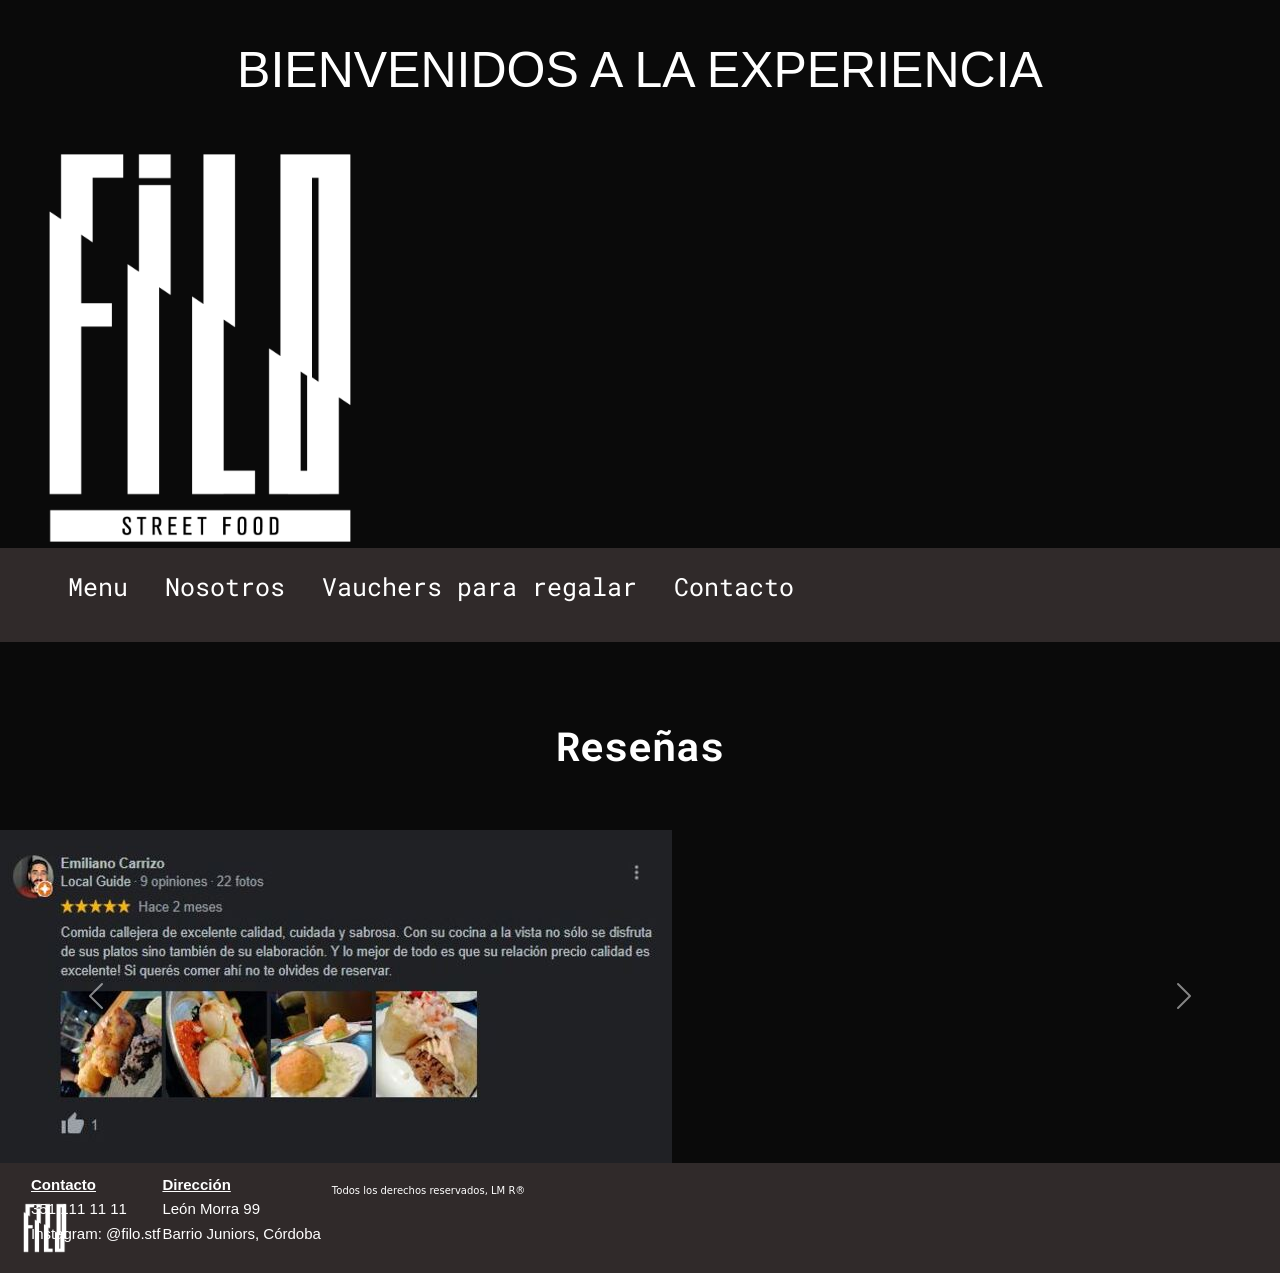
==== index.html @ 06b5f78f "Modificacion image y pages" ====
<!DOCTYPE html>
<html lang="en">

<head>
    <meta charset="UTF-8">
    <meta http-equiv="X-UA-Compatible" content="IE=edge">
    <meta name="viewport" content="width=device-width, initial-scale=1.0">

    <meta name="description"
        content="Filo Street Food es un restó de comida estilo callejera de distintas partes del mundo.">
    <meta name="keywords" content="comida callejera, delivery, barrio general paz, restaurante">
    <meta name="author" content="Leonel Martín">
    <meta name="copyright" content="Filo Street Food">

    <meta property="og: title" content="Filo Street Food local de comida">
    <meta property="og: description" content="Sitio oficial de Filo STF">
    <meta property="og: image" content="">
    <meta property="og: url" content="http://127.0.0.1:5500/index.html">
    <meta property="og: locale" content="es_ES">

    <title>Filo Street Food</title>

    <link href="https://cdn.jsdelivr.net/npm/bootstrap@5.0.2/dist/css/bootstrap.min.css" rel="stylesheet"
        integrity="sha384-EVSTQN3/azprG1Anm3QDgpJLIm9Nao0Yz1ztcQTwFspd3yD65VohhpuuCOmLASjC" crossorigin="anonymous">
    <script src="https://cdn.jsdelivr.net/npm/bootstrap@5.0.2/dist/js/bootstrap.bundle.min.js"
        integrity="sha384-MrcW6ZMFYlzcLA8Nl+NtUVF0sA7MsXsP1UyJoMp4YLEuNSfAP+JcXn/tWtIaxVXM"
        crossorigin="anonymous"></script>

    <!--fonts-->
    <link href="https://fonts.googleapis.com/css2?family=Roboto+Mono:ital,wght@1,300&display=swap" rel="stylesheet">
    <!--fonts-icons-->
    <link rel="stylesheet" href="https://fonts.googleapis.com/icon?family=Material+Icons">
    <!--estilo principal-->
    <link rel="stylesheet" type="text/css" href="./css/style.css">
    <!--animate.css-->
    <link rel="stylesheet" href="https://raw.github.com/daneden/animate.css/master/animate.css">
    <!--enlaces-internos-->
    <a href="./pages/menu.html"></a>
    <a href="./pages/nosotros.html"></a>
    <a href="./pages/vauchers.html"></a>
    <a href="./pages/contacto.html"></a>
    <!--favicon-->
    <link rel="icon" type="image/x-icon" href="./image/logo/favicon.ico">
</head>

<body>

    <!--Titulo bienvenida-->

    <div class="titulo__bienvenida">
        <h1>
            BIENVENIDOS A LA EXPERIENCIA
        </h1>
    </div>

    <div class="logo__bienvenida">
        <img class="logo__bienvenida-img" src="./image/logo/Filo - Logo sec Blanco.png" alt="logoprincipal">
    </div>

    <!--barra navegacion-->

    <nav class="nav">

        <ul class="nav__ul">
            <li class="nav__li"><a href="./pages/menu.html">Menu</a></li>
            <li class="nav__li"><a href="./pages/nosotros.html">Nosotros</a></li>
            <li class="nav__li"><a href="./pages/vauchers.html">Vauchers para regalar</a></li>
            <li class="nav__li"><a href="./pages/contacto.html">Contacto</a></li>
        </ul>

    </nav>

    <!--reseñas-->
    <div class="reseñas">
        <h2>
            Reseñas
        </h2>
    </div>

    <div id="carouselExampleFade" class="carousel slide carousel-fade" data-bs-ride="carousel">
        <div class="carousel-inner">
            <div class="carousel-item active">
                <img class="img__carousel" src="./image/resenas/reseña1.JPG" class="d-block w-100" alt="reseña1">
            </div>
            <div class="carousel-item">
                <img class="img__carousel" src="./image/resenas/reseña2.JPG" class="d-block w-100" alt="reseña2">
            </div>
            <div class="carousel-item">
                <img class="img__carousel" src="./image/resenas/reseña3.JPG" class="d-block w-100" alt="reseña3">
            </div>
        </div>
        <button class="carousel-control-prev" type="button" data-bs-target="#carouselExampleFade" data-bs-slide="prev">
            <span class="carousel-control-prev-icon" aria-hidden="true"></span>
            <span class="visually-hidden">Previous</span>
        </button>
        <button class="carousel-control-next" type="button" data-bs-target="#carouselExampleFade" data-bs-slide="next">
            <span class="carousel-control-next-icon" aria-hidden="true"></span>
            <span class="visually-hidden">Next</span>
        </button>
    </div>

    <!--comienzo pie de página-->
    <footer class="footer">
        
        <div class="footer__conteiner">
            
            <div class="footer__logo">
                <img src="../image/logo/Filo - Logo Blanco.png" alt="logopie">
            </div>

            <div>
                <table class="footer__table">
                    <tr>
                        <th>Contacto</th>
                        <th>Dirección</th>
                    </tr>
                    <tr>
                        <td>351 111 11 11</td>
                        <td>León Morra 99</td>
                    </tr>
                    <tr>
                        <td>Instagram: @filo.stf</td>
                        <td>Barrio Juniors, Córdoba</td>
                    </tr>
                </table>
            </div>
            <div class="copyright">
                <p>
                    Todos los derechos reservados, LM R®
                </p>
            </div>
        </div>
    </footer>

    <script src="https://cdn.jsdelivr.net/npm/@popperjs/core@2.9.2/dist/umd/popper.min.js"
        integrity="sha384-IQsoLXl5PILFhosVNubq5LC7Qb9DXgDA9i+tQ8Zj3iwWAwPtgFTxbJ8NT4GN1R8p"
        crossorigin="anonymous"></script>
    <script src="https://cdn.jsdelivr.net/npm/bootstrap@5.0.2/dist/js/bootstrap.min.js"
        integrity="sha384-cVKIPhGWiC2Al4u+LWgxfKTRIcfu0JTxR+EQDz/bgldoEyl4H0zUF0QKbrJ0EcQF"
        crossorigin="anonymous"></script>
    <script src="js/wow.min.js"></script>
    <script>
        new WOW().init();
    </script>

</body>

</html>
---- css/style.css ----
body {
    background-color: #0a0a0a;
}

/*Barra de Navegacion*/

.nav {
    background-color: #302a2a;
    padding: 20px;

}

.nav__li {
    display: inline-block;

}

.nav__li a {
    font-family: 'Roboto Mono', monospace;
    font-size: 25px;
    padding: 16px;
    color: #ffffff;
    text-decoration: none;
}

.nav__li a:hover {
    color: #bbb;

}

/*Página principal*/

.titulo__bienvenida {
    color: #ffffff;
    align-items: center;
    display: flexbox;
    text-align: center;
    padding: 20px;
    margin: 20px auto;

}

.titulo__bienvenida h1 {
    font-size: 50px;
    font-family: Verdana, Geneva, Tahoma, sans-serif;

}

.logo__bienvenida {
    display: flex;

}

.logo__bienvenida-img {
    width: 400px;
    height: 400px;
    object-fit: contain;
    display: inline-block;
    justify-items: center;
    text-align: center;
}

.reseñas {
    margin-top: 60px;
    margin-bottom: 40px;
    justify-items: center;
    align-items: center;
    display: flexbox;
    text-align: center;
}

.reseñas h2 {
    
    padding: 20px;
    font-family: 'Roboto Mono', monospace;
    font-size: 40px;
    color: #ffffff;
    font-weight: bold;
}

.img__carousel {
   
    justify-content: center;
    justify-items: center;
    display: flexbox;
}

/*Página Menú*/
.nuestra__carta {
    padding: 20px;

}

.nuestra__carta h1 {
    font-family: 'Roboto Mono', monospace;
    font-size: 40px;
    color: #ffffff;
    font-weight: bold;
}

.felx__conteiner-menu {
    display: flex;
    flex-direction: row;
    flex-wrap: wrap;


    padding: 40px;
    margin: 40px;

    background-color: beige;

}

.flex__item-menu {
    margin: 40px;
}


/*Página Nosotros*/
.sobre__nosotros {
    padding: 20px;
}

.sobre__nosotros h1 {
    font-family: 'Roboto Mono', monospace;
    font-size: 40px;
    color: #ffffff;
    font-weight: bold;
}

.quienes__somos {
    padding: 18px;
}

.quienes__somos h2 {
    font-family: 'Roboto Mono', monospace;
    font-size: 25px;
    color: #ffffff;

}

.sobre__nosotros-texto {
    font-family: 'Roboto Mono', monospace;
    font-size: 18px;
    color: #ffffff;
}


/*Página Vauchers*/
.vauchers {
    padding: 20px;
}

.vauchers h1 {
    font-family: 'Roboto Mono', monospace;
    font-size: 40px;
    color: #ffffff;
    font-weight: bold;
}

.vaucher__tarjeta {
    width: 500px;
    height: 600px;

}

.vaucher__texto {
    color: #ffffff;

}


/*Página Contacto*/

.contacto {
    padding: 20px;

}

.contacto h1 {
    font-family: 'Roboto Mono', monospace;
    font-size: 40px;
    color: #ffffff;
    font-weight: bold;
}

.subtitulo {
    padding: 20px;
    margin-left: 40px;
    margin-top: 150px;
    margin-bottom: 50px;
}

.subtitulo h2 {
    font-family: 'Roboto Mono', monospace;
    font-size: 35px;
    color: #ffffff;
    font-weight: lighter;
}

.conteiner__formulario {
    margin-left: 40px;
    margin-top: 50px;
}

.datos__contacto p {
    color: #ffffff;

    margin-left: 40px;
}

.formulario__contacto {

    color: #ffffff;
}

.horarios__contacto {

    color: #ffffff;
}

.map__responsive {

    overflow: hidden;
    padding-bottom: 40%;
    position: relative;
    height: 0;

}

.map__responsive iframe {

    left: 0;
    top: 0;
    height: 100%;
    width: 100%;
    position: absolute;

}

/*pie de pagina*/
.footer__conteiner {
    display: flex;
    background-color: #302a2a;
    position: relative;
    padding: 10px;
    margin: auto;

}

.footer__logo {
    margin-top: 20px;
    width: 10px;
    padding: 10px;

}

.footer__logo img {
    width: 50px;

}

.footer__table {

    padding: 10px;

    font-family: Arial, Helvetica, sans-serif;
    text-align: justify;
    align-items: center;
    font-size: 15px;
    color: #ffffff;
}

.footer__table tr th {
    text-decoration: underline;
}

.copyright {
    padding: 10px;
    font-size: 10px;
    text-align: right;
    color: #ffffff;

}
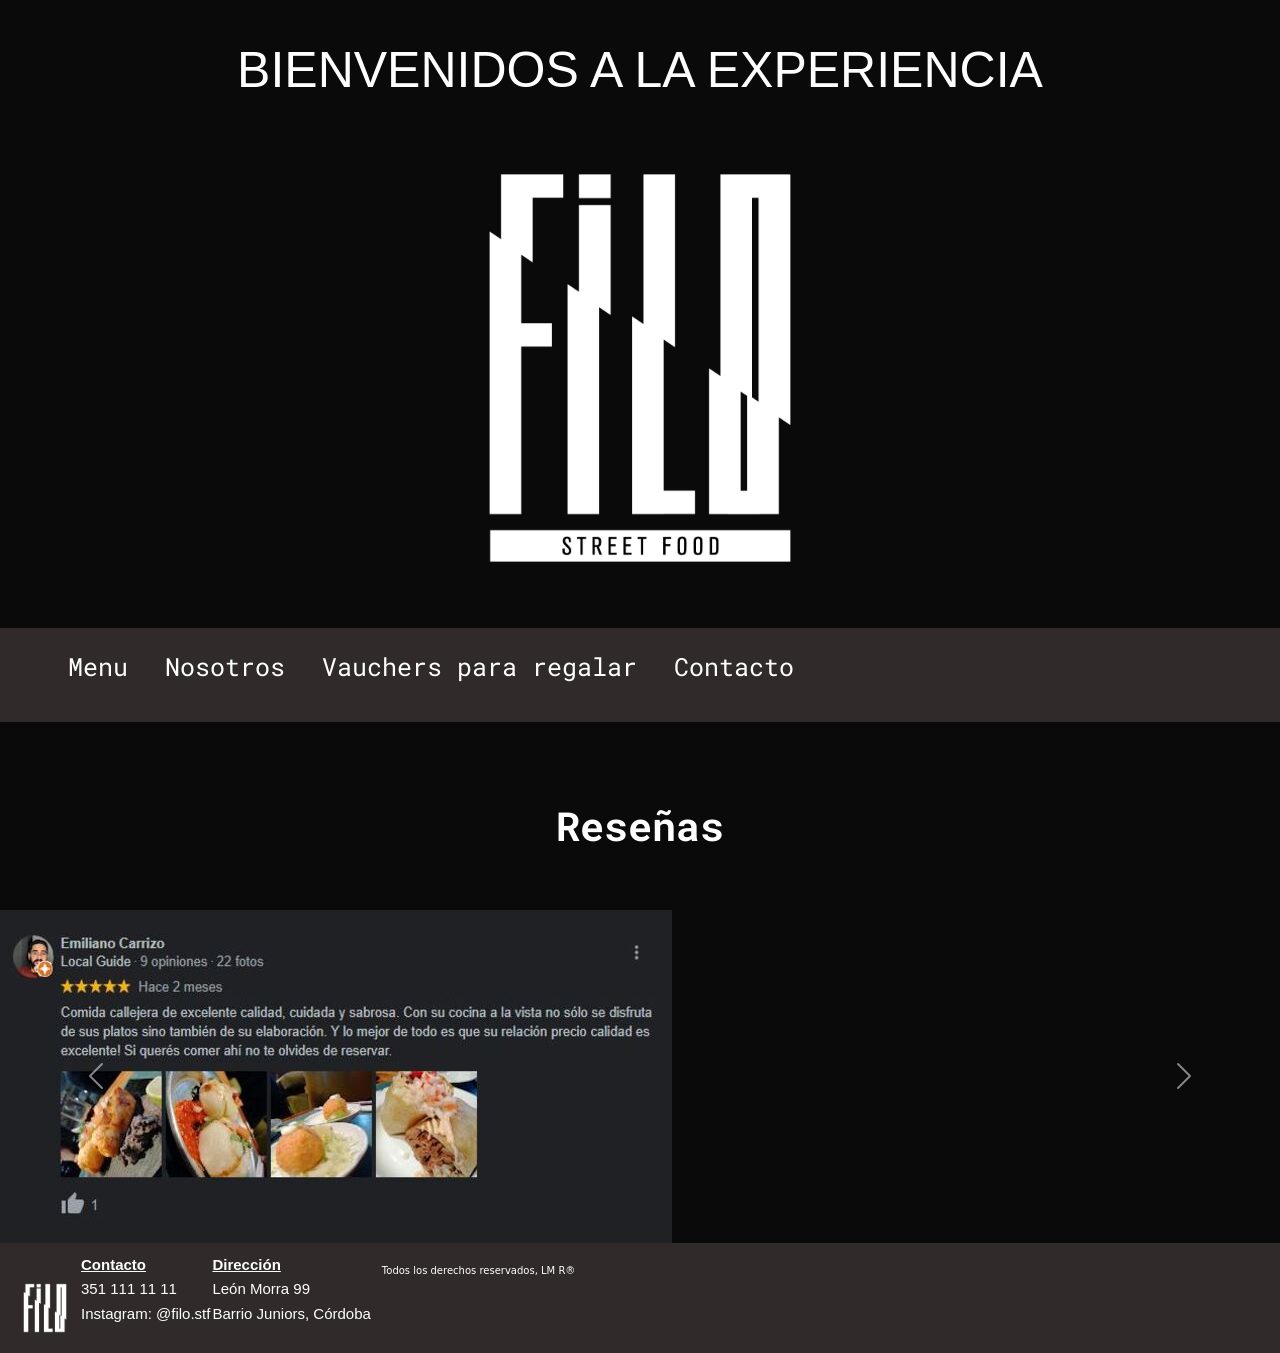
==== commit dda7ad01: "Comprimiendo imagenes" ====
--- a/index.html
+++ b/index.html
@@ -105,7 +105,7 @@
         <div class="footer__conteiner">
             
             <div class="footer__logo">
-                <img src="../image/logo/Filo - Logo Blanco.png" alt="logopie">
+                <img src="./image/logo/Filo - Logo Blanco.png" alt="logopie">
             </div>
 
             <div>
--- a/css/style.css
+++ b/css/style.css
@@ -48,16 +48,16 @@
 
 .logo__bienvenida {
     display: flex;
+    justify-content: center;
+    padding: 20px;
+    margin-bottom: 40px;
+    
 
 }
 
 .logo__bienvenida-img {
     width: 400px;
     height: 400px;
-    object-fit: contain;
-    display: inline-block;
-    justify-items: center;
-    text-align: center;
 }
 
 .reseñas {
@@ -100,19 +100,9 @@
 
 .felx__conteiner-menu {
     display: flex;
-    flex-direction: row;
-    flex-wrap: wrap;
-
-
-    padding: 40px;
-    margin: 40px;
-
-    background-color: beige;
-
-}
-
-.flex__item-menu {
-    margin: 40px;
+    padding: 30px;
+    margin: auto;
+
 }
 
 
@@ -147,16 +137,25 @@
 
 
 /*Página Vauchers*/
+.vauchers h1 {
+    font-family: 'Roboto Mono', monospace;
+    font-size: 40px;
+    color: #ffffff;
+    font-weight: bold;
+    padding: 20px;
+}
+
+.vauchers__conteiner {
+    display: flex;
+    justify-content: center;
+    flex-direction: column;
+    align-content: center;
+}
 .vauchers {
     padding: 20px;
 }
 
-.vauchers h1 {
-    font-family: 'Roboto Mono', monospace;
-    font-size: 40px;
-    color: #ffffff;
-    font-weight: bold;
-}
+
 
 .vaucher__tarjeta {
     width: 500px;
@@ -250,13 +249,14 @@
 
 .footer__logo {
     margin-top: 20px;
-    width: 10px;
     padding: 10px;
 
 }
 
 .footer__logo img {
     width: 50px;
+    display: block;
+    margin-left: auto;
 
 }
 
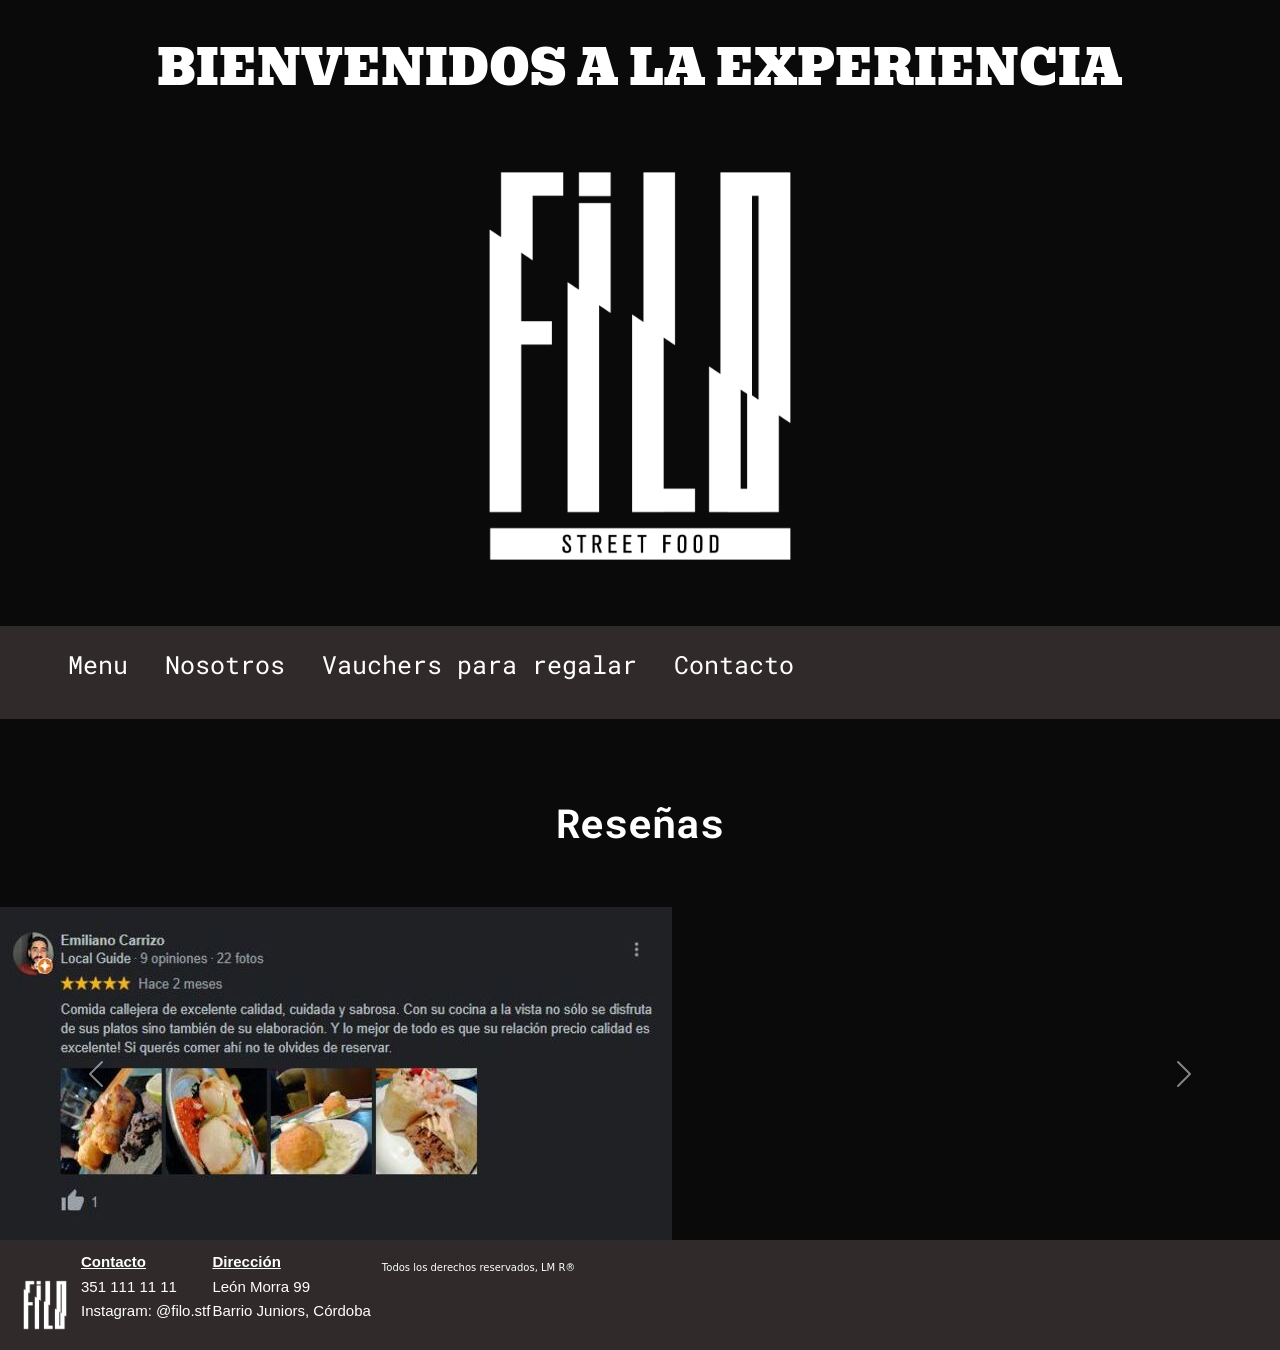
==== commit 26ccafce: "font-family bienvenida" ====
--- a/index.html
+++ b/index.html
@@ -27,13 +27,16 @@
         crossorigin="anonymous"></script>
 
     <!--fonts-->
+    <link rel="preconnect" href="https://fonts.googleapis.com">
+    <link rel="preconnect" href="https://fonts.gstatic.com" crossorigin>
+    <link href="https://fonts.googleapis.com/css2?family=Bevan:ital@1&display=swap" rel="stylesheet">
     <link href="https://fonts.googleapis.com/css2?family=Roboto+Mono:ital,wght@1,300&display=swap" rel="stylesheet">
     <!--fonts-icons-->
     <link rel="stylesheet" href="https://fonts.googleapis.com/icon?family=Material+Icons">
     <!--estilo principal-->
     <link rel="stylesheet" type="text/css" href="./css/style.css">
     <!--animate.css-->
-    <link rel="stylesheet" href="https://raw.github.com/daneden/animate.css/master/animate.css">
+    <link rel="stylesheet" href="https://cdnjs.cloudflare.com/ajax/libs/animate.css/4.1.1/animate.min.css">
     <!--enlaces-internos-->
     <a href="./pages/menu.html"></a>
     <a href="./pages/nosotros.html"></a>
@@ -48,7 +51,7 @@
     <!--Titulo bienvenida-->
 
     <div class="titulo__bienvenida">
-        <h1>
+        <h1 class="animate__animated animate__backInDown">
             BIENVENIDOS A LA EXPERIENCIA
         </h1>
     </div>
@@ -101,9 +104,9 @@
 
     <!--comienzo pie de página-->
     <footer class="footer">
-        
+
         <div class="footer__conteiner">
-            
+
             <div class="footer__logo">
                 <img src="./image/logo/Filo - Logo Blanco.png" alt="logopie">
             </div>
--- a/css/style.css
+++ b/css/style.css
@@ -41,9 +41,19 @@
 }
 
 .titulo__bienvenida h1 {
-    font-size: 50px;
-    font-family: Verdana, Geneva, Tahoma, sans-serif;
-
+    font-size: 48px;
+    font-family: 'Bevan', cursive;
+
+}
+
+@keyframes animate__backInDown {
+    
+
+}
+
+.animate__animated.animate__backInDown {
+    animation-delay: 0.5s;
+    animation-duration: 3s;
 }
 
 .logo__bienvenida {
@@ -51,7 +61,7 @@
     justify-content: center;
     padding: 20px;
     margin-bottom: 40px;
-    
+
 
 }
 
@@ -70,7 +80,7 @@
 }
 
 .reseñas h2 {
-    
+
     padding: 20px;
     font-family: 'Roboto Mono', monospace;
     font-size: 40px;
@@ -79,7 +89,7 @@
 }
 
 .img__carousel {
-   
+
     justify-content: center;
     justify-items: center;
     display: flexbox;
@@ -118,8 +128,18 @@
     font-weight: bold;
 }
 
-.quienes__somos {
-    padding: 18px;
+.sobre__nosotros-conteiner {
+    display: grid;
+    grid-template-columns: auto;
+    grid-template-rows: auto;
+}
+
+.grid__item {
+
+}
+
+.grid__item-img {
+
 }
 
 .quienes__somos h2 {
@@ -134,6 +154,8 @@
     font-size: 18px;
     color: #ffffff;
 }
+
+
 
 
 /*Página Vauchers*/
@@ -147,20 +169,29 @@
 
 .vauchers__conteiner {
     display: flex;
-    justify-content: center;
-    flex-direction: column;
-    align-content: center;
-}
+    flex-flow: row wrap;
+    justify-content: space-evenly;
+    
+}
+
 .vauchers {
     padding: 20px;
+    margin: 20px;
+    overflow: hidden;
 }
 
 
 
 .vaucher__tarjeta {
-    width: 500px;
-    height: 600px;
-
+    width: 400px;
+    height: 500px;
+    transition: 0.5s;
+    object-fit: cover;
+
+}
+
+.vaucher__tarjeta:hover {
+    transform: scale(1.5);
 }
 
 .vaucher__texto {
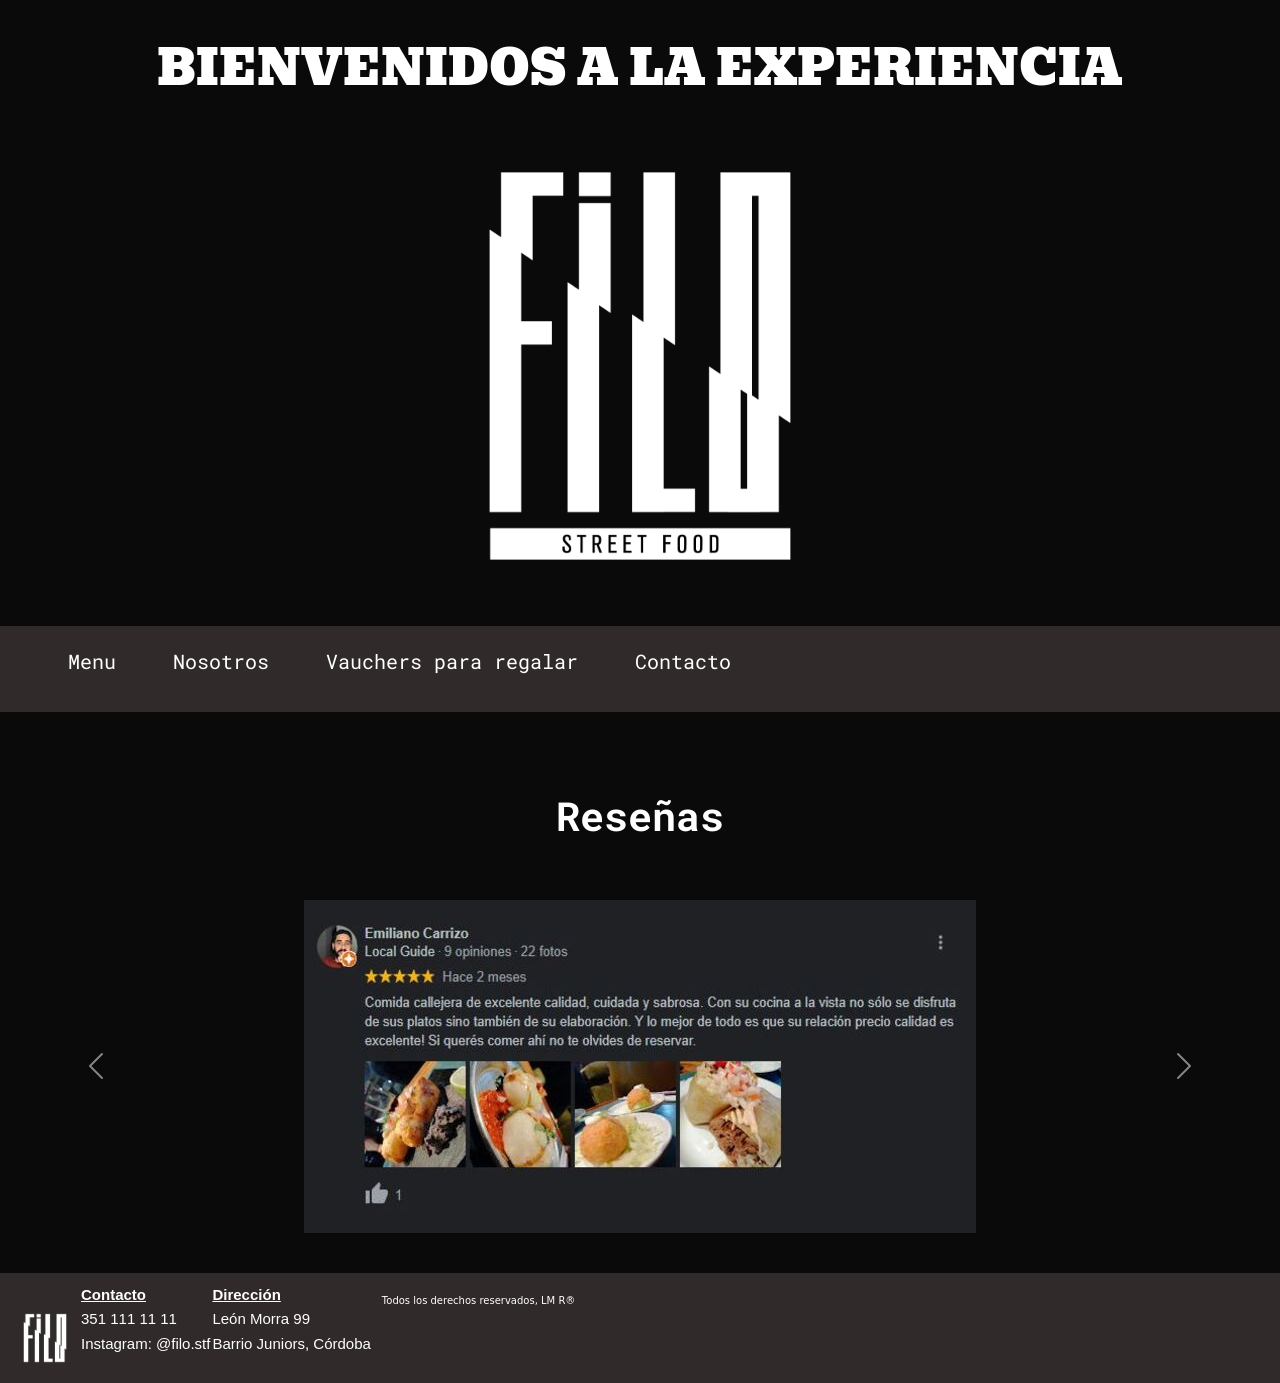
==== commit 041adfed: "ultimos retoques del head" ====
--- a/index.html
+++ b/index.html
@@ -5,21 +5,23 @@
     <meta charset="UTF-8">
     <meta http-equiv="X-UA-Compatible" content="IE=edge">
     <meta name="viewport" content="width=device-width, initial-scale=1.0">
-
+    <!--meta-tags SEO-->
     <meta name="description"
         content="Filo Street Food es un restó de comida estilo callejera de distintas partes del mundo.">
     <meta name="keywords" content="comida callejera, delivery, barrio general paz, restaurante">
     <meta name="author" content="Leonel Martín">
     <meta name="copyright" content="Filo Street Food">
-
     <meta property="og: title" content="Filo Street Food local de comida">
     <meta property="og: description" content="Sitio oficial de Filo STF">
     <meta property="og: image" content="">
     <meta property="og: url" content="http://127.0.0.1:5500/index.html">
     <meta property="og: locale" content="es_ES">
-
+    <!--favicon-->
+    <link rel="icon" type="image/x-icon" href="./image/logo/favicon.ico">
+    <!--título-->
     <title>Filo Street Food</title>
 
+    <!--boostrap-->
     <link href="https://cdn.jsdelivr.net/npm/bootstrap@5.0.2/dist/css/bootstrap.min.css" rel="stylesheet"
         integrity="sha384-EVSTQN3/azprG1Anm3QDgpJLIm9Nao0Yz1ztcQTwFspd3yD65VohhpuuCOmLASjC" crossorigin="anonymous">
     <script src="https://cdn.jsdelivr.net/npm/bootstrap@5.0.2/dist/js/bootstrap.bundle.min.js"
@@ -42,8 +44,6 @@
     <a href="./pages/nosotros.html"></a>
     <a href="./pages/vauchers.html"></a>
     <a href="./pages/contacto.html"></a>
-    <!--favicon-->
-    <link rel="icon" type="image/x-icon" href="./image/logo/favicon.ico">
 </head>
 
 <body>
@@ -108,7 +108,7 @@
         <div class="footer__conteiner">
 
             <div class="footer__logo">
-                <img src="./image/logo/Filo - Logo Blanco.png" alt="logopie">
+                <img src="./image/logo/filo_logo_blanco.png" alt="logopie">
             </div>
 
             <div>
--- a/css/style.css
+++ b/css/style.css
@@ -6,18 +6,19 @@
 
 .nav {
     background-color: #302a2a;
-    padding: 20px;
+    padding: 10px;
 
 }
 
 .nav__li {
     display: inline-block;
+    padding: 10px;
 
 }
 
 .nav__li a {
     font-family: 'Roboto Mono', monospace;
-    font-size: 25px;
+    font-size: 20px;
     padding: 16px;
     color: #ffffff;
     text-decoration: none;
@@ -46,10 +47,6 @@
 
 }
 
-@keyframes animate__backInDown {
-    
-
-}
 
 .animate__animated.animate__backInDown {
     animation-delay: 0.5s;
@@ -61,7 +58,6 @@
     justify-content: center;
     padding: 20px;
     margin-bottom: 40px;
-
 
 }
 
@@ -80,19 +76,16 @@
 }
 
 .reseñas h2 {
-
-    padding: 20px;
-    font-family: 'Roboto Mono', monospace;
-    font-size: 40px;
-    color: #ffffff;
-    font-weight: bold;
-}
-
-.img__carousel {
-
-    justify-content: center;
-    justify-items: center;
-    display: flexbox;
+    padding: 20px;
+    font-family: 'Roboto Mono', monospace;
+    font-size: 40px;
+    color: #ffffff;
+    font-weight: bold;
+}
+
+.carousel-inner {
+    margin-bottom: 40px;
+    text-align: center;
 }
 
 /*Página Menú*/
@@ -134,13 +127,9 @@
     grid-template-rows: auto;
 }
 
-.grid__item {
-
-}
-
-.grid__item-img {
-
-}
+.grid__item {}
+
+.grid__item-img {}
 
 .quienes__somos h2 {
     font-family: 'Roboto Mono', monospace;
@@ -171,7 +160,7 @@
     display: flex;
     flex-flow: row wrap;
     justify-content: space-evenly;
-    
+
 }
 
 .vauchers {
@@ -179,8 +168,6 @@
     margin: 20px;
     overflow: hidden;
 }
-
-
 
 .vaucher__tarjeta {
     width: 400px;
@@ -191,7 +178,7 @@
 }
 
 .vaucher__tarjeta:hover {
-    transform: scale(1.5);
+    transform: scale(1.3);
 }
 
 .vaucher__texto {
@@ -240,17 +227,14 @@
 }
 
 .formulario__contacto {
-
     color: #ffffff;
 }
 
 .horarios__contacto {
-
     color: #ffffff;
 }
 
 .map__responsive {
-
     overflow: hidden;
     padding-bottom: 40%;
     position: relative;
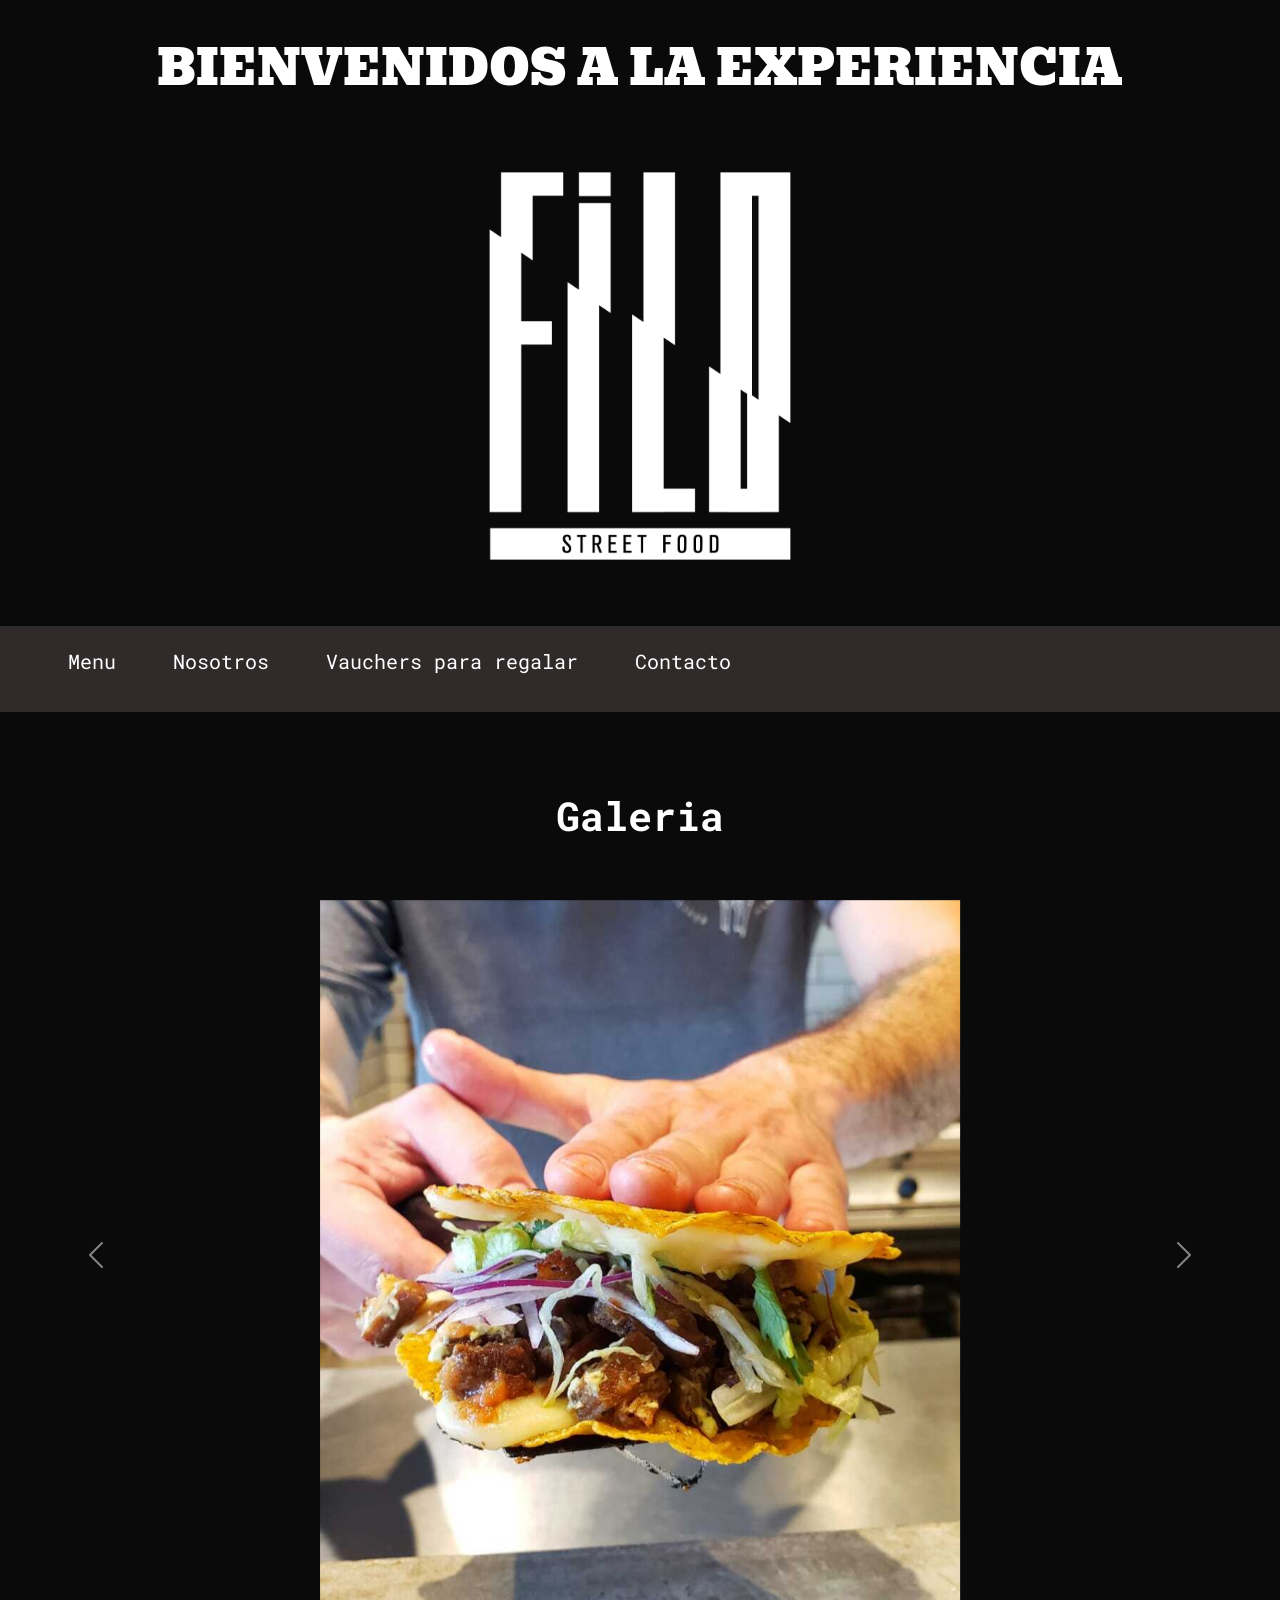
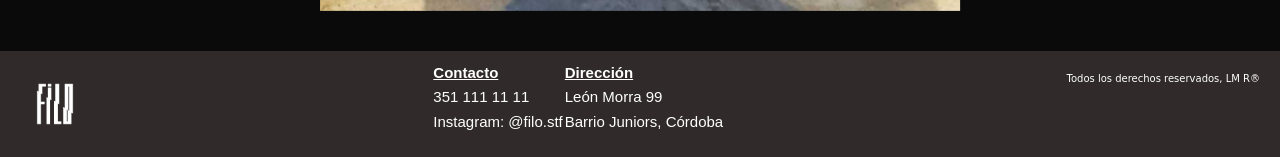
==== commit 283a58ee: "modificaciones PreEntrega3" ====
--- a/index.html
+++ b/index.html
@@ -47,68 +47,80 @@
 </head>
 
 <body>
+    <!--inicio encabezado-->
+    <header>
+        <div class="titulo__bienvenida">
+            <h1 class="animate__animated animate__backInDown">
+                BIENVENIDOS A LA EXPERIENCIA
+            </h1>
+        </div>
 
-    <!--Titulo bienvenida-->
+        <div class="logo__bienvenida">
+            <img class="logo__bienvenida-img" src="./image/logo/filo_logo-sec_blanco.png" alt="logoprincipal">
+        </div>
+    </header>
+    <!--fin encabezado-->
 
-    <div class="titulo__bienvenida">
-        <h1 class="animate__animated animate__backInDown">
-            BIENVENIDOS A LA EXPERIENCIA
-        </h1>
-    </div>
-
-    <div class="logo__bienvenida">
-        <img class="logo__bienvenida-img" src="./image/logo/Filo - Logo sec Blanco.png" alt="logoprincipal">
-    </div>
-
-    <!--barra navegacion-->
-
+    <!--inicio barra navegacion-->
     <nav class="nav">
-
         <ul class="nav__ul">
             <li class="nav__li"><a href="./pages/menu.html">Menu</a></li>
             <li class="nav__li"><a href="./pages/nosotros.html">Nosotros</a></li>
             <li class="nav__li"><a href="./pages/vauchers.html">Vauchers para regalar</a></li>
             <li class="nav__li"><a href="./pages/contacto.html">Contacto</a></li>
         </ul>
+    </nav>
+    <!--fin barra navegacion-->
 
-    </nav>
+    <!--inicio contenido principal-->
+    <main>
+        <div class="galeria">
+            <h2>
+                Galeria
+            </h2>
+        </div>
+    <!--carrusel galeria fotos-->
+        <div id="carouselExampleFade" class="carousel slide carousel-fade" data-bs-ride="carousel">
+            <div class="carousel-inner">
+                <div class="carousel-item active">
+                    <img class="img__carousel" src="./image/galeria/mulita.jpeg" class="d-block w-100" alt="imagen de mulita">
+                </div>
+                <div class="carousel-item">
+                    <img class="img__carousel" src="./image/galeria/delytake.jpeg" class="d-block w-100" alt="imagen de tacos">
+                </div>
+                <div class="carousel-item">
+                    <img class="img__carousel" src="./image/galeria/local1.jpeg" class="d-block w-100" alt="imagen del local">
+                </div>
+                <div class="carousel-item">
+                    <img class="img__carousel" src="./image/galeria/ensalada.jpeg" class="d-block w-100" alt="imagen de ensalada"> 
+                </div>
+                <div class="carousel-item">
+                    <img class="img__carousel" src="./image/galeria/taquitos.jpeg" class="d-block w-100" alt="imagen de tacos">
+                </div>
+                <div class="carousel-item">
+                    <img class="img__carousel" src="./image/galeria/local2.jpeg" class="d-block w-100" alt="imagen de local">
+                </div>
+            </div>
+            <button class="carousel-control-prev" type="button" data-bs-target="#carouselExampleFade"
+                data-bs-slide="prev">
+                <span class="carousel-control-prev-icon" aria-hidden="true"></span>
+                <span class="visually-hidden">Previous</span>
+            </button>
+            <button class="carousel-control-next" type="button" data-bs-target="#carouselExampleFade"
+                data-bs-slide="next">
+                <span class="carousel-control-next-icon" aria-hidden="true"></span>
+                <span class="visually-hidden">Next</span>
+            </button>
+        </div>
+    </main>
+    <!--fin contenido principal-->
 
-    <!--reseñas-->
-    <div class="reseñas">
-        <h2>
-            Reseñas
-        </h2>
-    </div>
+    <!--inicio pie de página-->
+    <footer>
+        <div class="footer-conteiner">
 
-    <div id="carouselExampleFade" class="carousel slide carousel-fade" data-bs-ride="carousel">
-        <div class="carousel-inner">
-            <div class="carousel-item active">
-                <img class="img__carousel" src="./image/resenas/reseña1.JPG" class="d-block w-100" alt="reseña1">
-            </div>
-            <div class="carousel-item">
-                <img class="img__carousel" src="./image/resenas/reseña2.JPG" class="d-block w-100" alt="reseña2">
-            </div>
-            <div class="carousel-item">
-                <img class="img__carousel" src="./image/resenas/reseña3.JPG" class="d-block w-100" alt="reseña3">
-            </div>
-        </div>
-        <button class="carousel-control-prev" type="button" data-bs-target="#carouselExampleFade" data-bs-slide="prev">
-            <span class="carousel-control-prev-icon" aria-hidden="true"></span>
-            <span class="visually-hidden">Previous</span>
-        </button>
-        <button class="carousel-control-next" type="button" data-bs-target="#carouselExampleFade" data-bs-slide="next">
-            <span class="carousel-control-next-icon" aria-hidden="true"></span>
-            <span class="visually-hidden">Next</span>
-        </button>
-    </div>
-
-    <!--comienzo pie de página-->
-    <footer class="footer">
-
-        <div class="footer__conteiner">
-
-            <div class="footer__logo">
-                <img src="./image/logo/filo_logo_blanco.png" alt="logopie">
+            <div class="footer__img">
+                <img src="./image/logo/filo_logo_blanco.png" alt="logo pie de pagina">
             </div>
 
             <div>
@@ -134,7 +146,9 @@
             </div>
         </div>
     </footer>
+    <!--fin pie de página-->
 
+    <!--scripts-->
     <script src="https://cdn.jsdelivr.net/npm/@popperjs/core@2.9.2/dist/umd/popper.min.js"
         integrity="sha384-IQsoLXl5PILFhosVNubq5LC7Qb9DXgDA9i+tQ8Zj3iwWAwPtgFTxbJ8NT4GN1R8p"
         crossorigin="anonymous"></script>
--- a/css/style.css
+++ b/css/style.css
@@ -7,6 +7,8 @@
 .nav {
     background-color: #302a2a;
     padding: 10px;
+    display: flex;
+    flex-wrap: wrap;
 
 }
 
@@ -66,7 +68,7 @@
     height: 400px;
 }
 
-.reseñas {
+.galeria {
     margin-top: 60px;
     margin-bottom: 40px;
     justify-items: center;
@@ -75,7 +77,7 @@
     text-align: center;
 }
 
-.reseñas h2 {
+.galeria h2 {
     padding: 20px;
     font-family: 'Roboto Mono', monospace;
     font-size: 40px;
@@ -86,6 +88,13 @@
 .carousel-inner {
     margin-bottom: 40px;
     text-align: center;
+    
+    
+}
+
+.img__carousel {
+    max-width: 50%;
+    max-height: 40%;
 }
 
 /*Página Menú*/
@@ -108,135 +117,231 @@
 
 }
 
+.felx__item-img {
+    display: flex;
+    text-align: center;
+}
+
+.felx__conteiner-menu img {
+    justify-content: center;
+}
+
 
 /*Página Nosotros*/
-.sobre__nosotros {
-    padding: 20px;
-}
-
-.sobre__nosotros h1 {
+.sobre__nos {
+    padding: 20px;
+}
+
+.sobre__nos h1 {
     font-family: 'Roboto Mono', monospace;
     font-size: 40px;
     color: #ffffff;
     font-weight: bold;
 }
 
-.sobre__nosotros-conteiner {
-    display: grid;
-    grid-template-columns: auto;
-    grid-template-rows: auto;
-}
-
-.grid__item {}
-
-.grid__item-img {}
-
-.quienes__somos h2 {
+.sobre_nos-h2 {
+    padding: 20px;
+    margin-top: 50px;
+}
+
+.sobre__nos-h2 {
     font-family: 'Roboto Mono', monospace;
     font-size: 25px;
     color: #ffffff;
-
-}
-
-.sobre__nosotros-texto {
+    padding: 20px;
+
+}
+
+.felx__conteiner-nos {
+    padding: 20px;
+    display: flex;
+    flex-wrap: wrap;
+    justify-content: center;
+    align-items: stretch;
+}
+
+.felx__item {
+    justify-content: space-between;
+
+}
+
+.felx__item-img {
+    padding: 25px;
+    text-align: center;
+    
+}
+
+.felx__item-img img {
+    width: 60%;
+    border: 8px solid #302a2a ;
+    text-align: center;
+    
+}
+
+.sobre__nos-text {
     font-family: 'Roboto Mono', monospace;
     font-size: 18px;
     color: #ffffff;
-}
-
-
-
+    padding: 8px;
+    margin-left: 25px;
+    margin-right: 50px;
+}
 
 /*Página Vauchers*/
+
+.vauchers {
+    padding: 20px;
+
+}
+
 .vauchers h1 {
     font-family: 'Roboto Mono', monospace;
     font-size: 40px;
     color: #ffffff;
     font-weight: bold;
-    padding: 20px;
-}
-
-.vauchers__conteiner {
-    display: flex;
-    flex-flow: row wrap;
-    justify-content: space-evenly;
-
-}
-
-.vauchers {
-    padding: 20px;
+}
+
+.col {
+    padding: 40px 40px;
+    border-radius: 20%;
+    transition: transform .5s;
+    
+}
+
+.col:hover {
+    transform: scale(1.2);
+}
+
+.card-body {
+    background-color: #302a2a;
+}
+
+.card-title {
+    font-family: 'Roboto Mono', monospace;
+    font-weight: bolder;
+    color: #ffffff;
+}
+
+.card-text {
+    font-family: 'Roboto Mono', monospace;
+    color: #ffffff;
+}
+
+.text-muted {
+    font-family: 'Roboto Mono', monospace;
+    color: #0a0a0a;
+}
+
+/*Página Contacto*/
+
+.contacto {
+    padding: 20px;
+
+}
+
+.contacto h1 {
+    font-family: 'Roboto Mono', monospace;
+    font-size: 40px;
+    color: #ffffff;
+    font-weight: bold;
+}
+
+.datos__contacto {
+    padding: 20px;
+}
+
+.datos__contacto p {
+    font-family: 'Roboto Mono', monospace;
+    color: #ffffff;
+    margin-left: 40px;
+}
+
+.datos__contacto a {
+    color: #ffffff;
+}
+.datos__contacto a:hover {
+    color: #bbb;
+}
+
+
+.subtitulo {
+    padding: 10px;
+    margin: auto;
+    
+}
+
+.subtitulo h2 {
+    font-family: 'Roboto Mono', monospace;
+    font-size: 35px;
+    color: #ffffff;
+    font-weight: lighter;
+    text-decoration: underline;
     margin: 20px;
+}
+
+.flex-conteiner {
+    display: flex;
+    align-items: center;
+    flex-wrap: wrap;
+    justify-content: center;
+    background-color: #302a2a;
+    margin: 40px 40px;
+    border: 8px solid #bbb;
+
+}
+
+.form {
+    min-width: 300px;
+    flex: 1;
+    text-align: center;
+    padding: 30px;
+
+}
+
+.form__input {
+    width: 100%;
+    padding: 7px;
+    margin: 6px 0;
+    border: none;
+    font-family: 'Roboto Mono', monospace;
+    
+}
+
+.form textarea {
+    min-height: 140px;
+    resize: none;
+    font-family: 'Roboto Mono', monospace;
+}
+
+.form__img {
+    flex: 1;
+    padding: 20px;
+    min-width: 300px;
+}
+
+.form__img img {
+    width: 100%;
+    border-radius: 5%;
+}
+
+.ubicacion {
+    padding: 20px;
+    margin: 20px;
+}
+
+.ubicacion h5 {
+    
+    color: #ffffff;
+    font-family: 'Roboto Mono', monospace;
+    font-size: 30;
+    text-decoration: underline;
+    font-weight: lighter;
+}
+
+.map__responsive {
+    margin: 25px;
     overflow: hidden;
-}
-
-.vaucher__tarjeta {
-    width: 400px;
-    height: 500px;
-    transition: 0.5s;
-    object-fit: cover;
-
-}
-
-.vaucher__tarjeta:hover {
-    transform: scale(1.3);
-}
-
-.vaucher__texto {
-    color: #ffffff;
-
-}
-
-
-/*Página Contacto*/
-
-.contacto {
-    padding: 20px;
-
-}
-
-.contacto h1 {
-    font-family: 'Roboto Mono', monospace;
-    font-size: 40px;
-    color: #ffffff;
-    font-weight: bold;
-}
-
-.subtitulo {
-    padding: 20px;
-    margin-left: 40px;
-    margin-top: 150px;
-    margin-bottom: 50px;
-}
-
-.subtitulo h2 {
-    font-family: 'Roboto Mono', monospace;
-    font-size: 35px;
-    color: #ffffff;
-    font-weight: lighter;
-}
-
-.conteiner__formulario {
-    margin-left: 40px;
-    margin-top: 50px;
-}
-
-.datos__contacto p {
-    color: #ffffff;
-
-    margin-left: 40px;
-}
-
-.formulario__contacto {
-    color: #ffffff;
-}
-
-.horarios__contacto {
-    color: #ffffff;
-}
-
-.map__responsive {
-    overflow: hidden;
-    padding-bottom: 40%;
+    padding-bottom: 20%;
     position: relative;
     height: 0;
 
@@ -244,41 +349,66 @@
 
 .map__responsive iframe {
 
+    flex: 1;
     left: 0;
     top: 0;
     height: 100%;
-    width: 100%;
+    width: 50%;
     position: absolute;
 
 }
 
+.horarios-conteiner {
+    display: flex;
+    margin: 20px;
+    padding: 20px;
+
+}
+
+.horarios h4 {
+
+    color: #ffffff;
+    font-family: 'Roboto Mono', monospace;
+    font-size: 30;
+    text-decoration: underline;
+    font-weight: lighter;
+}
+
+.horarios {
+    
+    font-family: 'Roboto Mono', monospace;
+    font-size: 15px;
+    color: #ffffff;
+    
+}
+
 /*pie de pagina*/
-.footer__conteiner {
-    display: flex;
+
+.footer-conteiner {
+    display: flex;
+    flex-direction: row;
+    flex-wrap: wrap;
     background-color: #302a2a;
-    position: relative;
-    padding: 10px;
-    margin: auto;
-
-}
-
-.footer__logo {
-    margin-top: 20px;
-    padding: 10px;
-
-}
-
-.footer__logo img {
+    padding: 10px;
+    justify-content: space-between;
+        
+}
+
+.footer__img {
+    margin: 8px 10px;
+    padding: 10px;
+
+}
+
+.footer__img img {
     width: 50px;
-    display: block;
-    margin-left: auto;
+    padding: 4px;
 
 }
 
 .footer__table {
 
     padding: 10px;
-
     font-family: Arial, Helvetica, sans-serif;
     text-align: justify;
     align-items: center;
@@ -295,5 +425,6 @@
     font-size: 10px;
     text-align: right;
     color: #ffffff;
+    justify-content: end;
 
 }
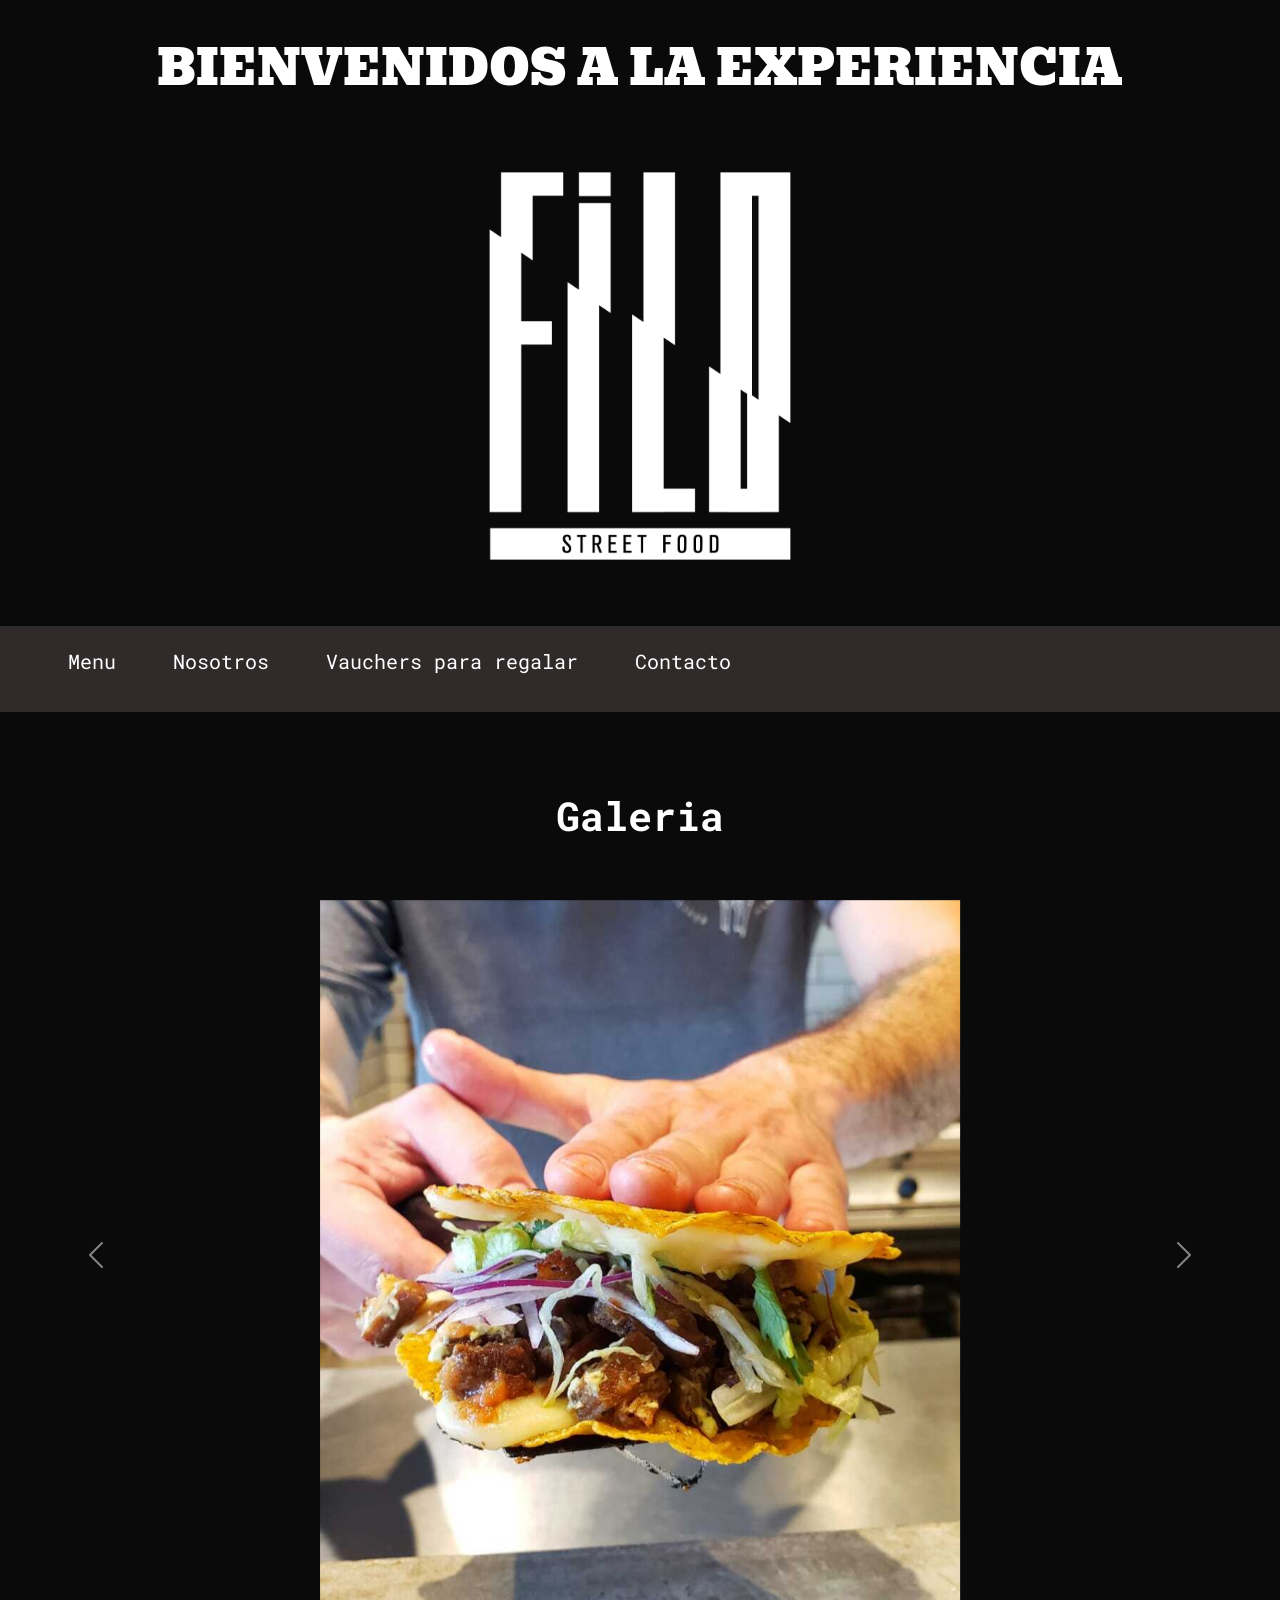
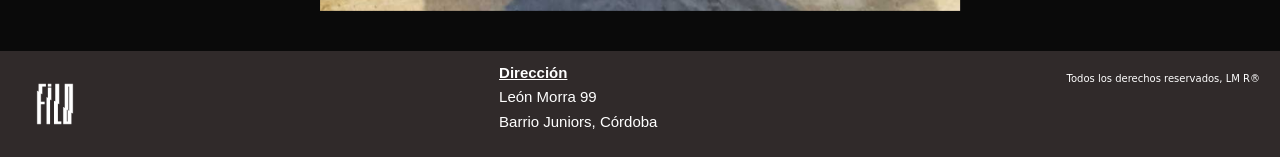
==== commit 7e7f09de: "cambios en el footer" ====
--- a/index.html
+++ b/index.html
@@ -79,26 +79,32 @@
                 Galeria
             </h2>
         </div>
-    <!--carrusel galeria fotos-->
+        <!--carrusel galeria fotos-->
         <div id="carouselExampleFade" class="carousel slide carousel-fade" data-bs-ride="carousel">
             <div class="carousel-inner">
                 <div class="carousel-item active">
-                    <img class="img__carousel" src="./image/galeria/mulita.jpeg" class="d-block w-100" alt="imagen de mulita">
+                    <img class="img__carousel" src="./image/galeria/mulita.jpeg" class="d-block w-100"
+                        alt="imagen de mulita">
                 </div>
                 <div class="carousel-item">
-                    <img class="img__carousel" src="./image/galeria/delytake.jpeg" class="d-block w-100" alt="imagen de tacos">
+                    <img class="img__carousel" src="./image/galeria/delytake.jpeg" class="d-block w-100"
+                        alt="imagen de tacos">
                 </div>
                 <div class="carousel-item">
-                    <img class="img__carousel" src="./image/galeria/local1.jpeg" class="d-block w-100" alt="imagen del local">
+                    <img class="img__carousel" src="./image/galeria/local1.jpeg" class="d-block w-100"
+                        alt="imagen del local">
                 </div>
                 <div class="carousel-item">
-                    <img class="img__carousel" src="./image/galeria/ensalada.jpeg" class="d-block w-100" alt="imagen de ensalada"> 
+                    <img class="img__carousel" src="./image/galeria/ensalada.jpeg" class="d-block w-100"
+                        alt="imagen de ensalada">
                 </div>
                 <div class="carousel-item">
-                    <img class="img__carousel" src="./image/galeria/taquitos.jpeg" class="d-block w-100" alt="imagen de tacos">
+                    <img class="img__carousel" src="./image/galeria/taquitos.jpeg" class="d-block w-100"
+                        alt="imagen de tacos">
                 </div>
                 <div class="carousel-item">
-                    <img class="img__carousel" src="./image/galeria/local2.jpeg" class="d-block w-100" alt="imagen de local">
+                    <img class="img__carousel" src="./image/galeria/local2.jpeg" class="d-block w-100"
+                        alt="imagen de local">
                 </div>
             </div>
             <button class="carousel-control-prev" type="button" data-bs-target="#carouselExampleFade"
@@ -126,15 +132,12 @@
             <div>
                 <table class="footer__table">
                     <tr>
-                        <th>Contacto</th>
                         <th>Dirección</th>
                     </tr>
                     <tr>
-                        <td>351 111 11 11</td>
                         <td>León Morra 99</td>
                     </tr>
                     <tr>
-                        <td>Instagram: @filo.stf</td>
                         <td>Barrio Juniors, Córdoba</td>
                     </tr>
                 </table>
--- a/css/style.css
+++ b/css/style.css
@@ -114,18 +114,23 @@
     display: flex;
     padding: 30px;
     margin: auto;
-
-}
-
-.felx__item-img {
-    display: flex;
-    text-align: center;
-}
-
-.felx__conteiner-menu img {
-    justify-content: center;
-}
-
+    flex-wrap: wrap;
+    align-items: stretch;
+
+}
+
+.felx__item-menu {
+    display: flex;
+    text-align: center;
+    flex-wrap: wrap;
+    align-items: stretch;
+}
+
+.felx__item-menu img {
+    border: 8px solid #302a2a;
+    width: 100%;
+
+}
 
 /*Página Nosotros*/
 .sobre__nos {
